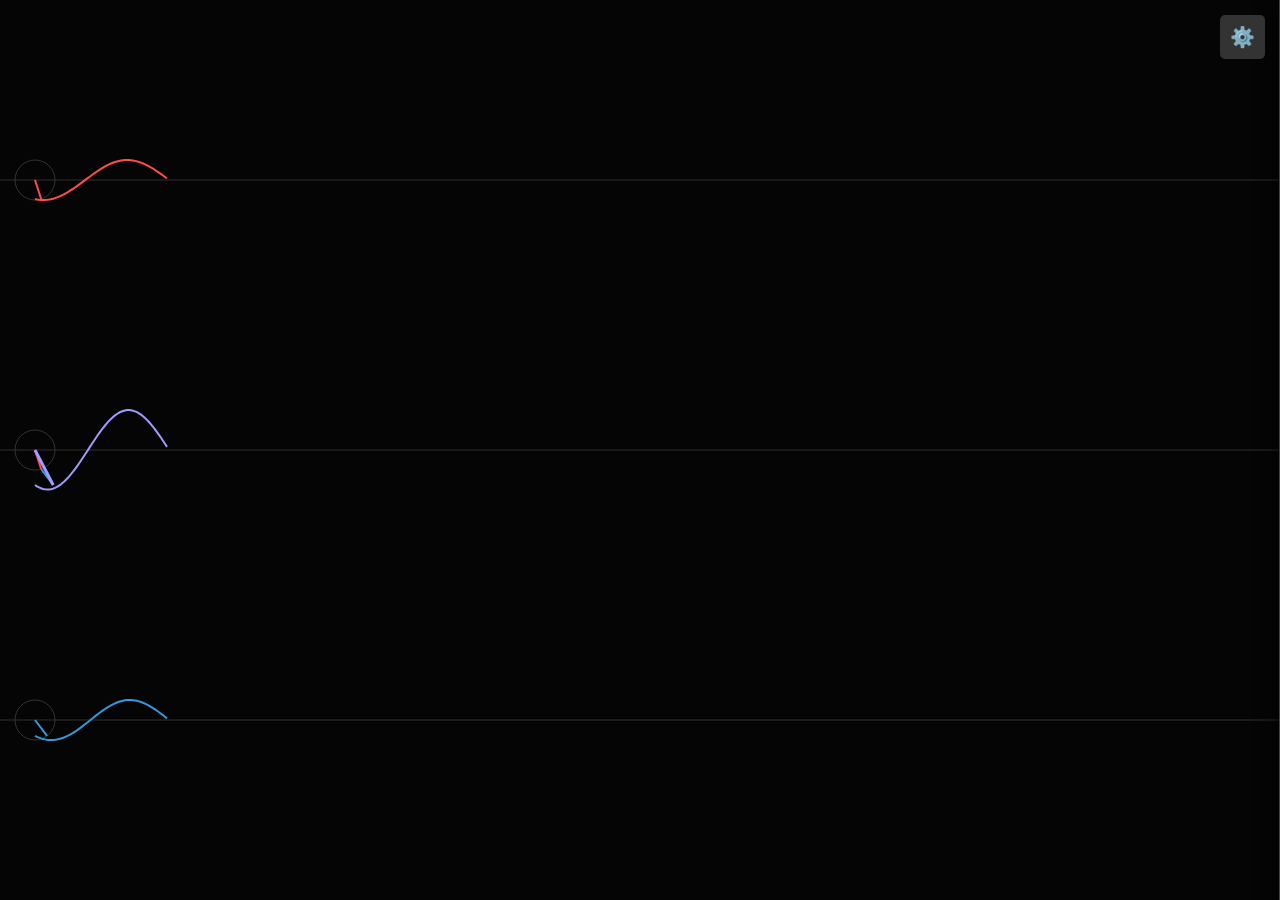
==== index.html @ 5806cd36 "Add files via upload" ====
<!DOCTYPE html>
<html lang="ru">
<head>
    <meta charset="UTF-8">
    <meta name="viewport" content="width=device-width, initial-scale=1.0, maximum-scale=1.0, user-scalable=no">
    <title>Интерференция: Векторная модель</title>
    <style>
        body, html {
            margin: 0; padding: 0; width: 100%; height: 100%;
            overflow: hidden; background-color: #050505;
            color: white; font-family: sans-serif;
        }

        #orientation-overlay {
            display: none; position: fixed; top: 0; left: 0; width: 100%; height: 100%;
            background: #1a1a1a; z-index: 2000; flex-direction: column;
            justify-content: center; align-items: center; text-align: center;
        }
        @media (orientation: portrait) { #orientation-overlay { display: flex; } }

        canvas { display: block; width: 100vw; height: 100vh; }

        #menu-toggle {
            position: fixed; top: 15px; right: 15px;
            z-index: 1001; background: #333; border: none;
            color: white; padding: 10px; border-radius: 5px; cursor: pointer;
            font-size: 20px;
        }

        #side-menu {
            position: fixed; top: 0; right: -320px; width: 280px; height: 100%;
            background: rgba(20, 20, 20, 0.98); transition: 0.3s;
            z-index: 1000; padding: 20px; box-shadow: -5px 0 15px rgba(0,0,0,0.5);
            overflow-y: auto; border-left: 1px solid #444;
        }
        #side-menu.open { right: 0; }

        .control-block { margin-bottom: 20px; padding-bottom: 10px; border-bottom: 1px solid #333; }
        .block-title { font-size: 13px; font-weight: bold; margin-bottom: 10px; text-transform: uppercase; }
        .control-group { margin-bottom: 10px; }
        
        label { display: block; font-size: 11px; color: #aaa; margin-bottom: 3px; }
        input[type=range] { width: 100%; cursor: pointer; }
        .val { font-size: 11px; color: #3498db; float: right; }
        
        .w1 { color: #ff4d4d; }
        .w2 { color: #3498db; }
        .res { color: #a29bfe; }

        .mode-toggle {
            background: #222; padding: 10px; border-radius: 5px; margin-bottom: 15px;
            display: flex; align-items: center; justify-content: space-between;
            font-size: 12px; cursor: pointer; border: 1px solid #444;
        }
        .mode-toggle.active { background: #2980b9; border-color: #3498db; }
    </style>
</head>
<body>

    <div id="orientation-overlay">
        <h2>🔄 Переверните устройство</h2>
    </div>

    <button id="menu-toggle">⚙️</button>

    <div id="side-menu">
        <h3 style="margin-top: 0;">Настройки</h3>
        
        <div id="coherent-btn" class="mode-toggle">
            Когерентный свет <span>OFF</span>
        </div>

        <!-- Волна 1 -->
        <div class="control-block">
            <div class="block-title w1">Волна 1 (Верх)</div>
            <div class="control-group">
                <label>Частота ω: <span class="val" id="f1-v">3.0</span></label>
                <input type="range" id="f1" min="0" max="8" step="0.1" value="3.0">
            </div>
            <div class="control-group">
                <label>Показатель n₁: <span class="val" id="n1-v">1.0</span></label>
                <input type="range" id="n1" min="1" max="4" step="0.1" value="1.0">
            </div>
        </div>

        <!-- Волна 2 -->
        <div class="control-block" id="w2-block">
            <div class="block-title w2">Волна 2 (Низ)</div>
            <div class="control-group" id="f2-group">
                <label>Частота ω₂: <span class="val" id="f2-v">3.2</span></label>
                <input type="range" id="f2" min="0" max="8" step="0.1" value="3.2">
            </div>
            <div class="control-group" id="phase-group" style="display:none;">
                <label>Сдвиг фазы Δφ: <span class="val" id="ph-v">0°</span></label>
                <input type="range" id="phase" min="0" max="360" step="1" value="0">
            </div>
            <div class="control-group">
                <label>Показатель n₂: <span class="val" id="n2-v">1.0</span></label>
                <input type="range" id="n2" min="1" max="4" step="0.1" value="1.0">
            </div>
        </div>

        <div class="control-block">
            <div class="block-title">Симуляция</div>
            <div class="control-group">
                <label>Скорость анимации: <span class="val" id="ts-v">0.5</span></label>
                <input type="range" id="timeScale" min="0" max="2" step="0.05" value="0.5">
            </div>
        </div>
    </div>

    <canvas id="canvas"></canvas>

<script>
    const canvas = document.getElementById('canvas');
    const ctx = canvas.getContext('2d');
    const menu = document.getElementById('side-menu');
    const toggle = document.getElementById('menu-toggle');
    const cohBtn = document.getElementById('coherent-btn');

    let coherentMode = false;

    toggle.onclick = () => menu.classList.toggle('open');
    cohBtn.onclick = () => {
        coherentMode = !coherentMode;
        cohBtn.classList.toggle('active', coherentMode);
        cohBtn.querySelector('span').innerText = coherentMode ? "ON" : "OFF";
        document.getElementById('f2-group').style.display = coherentMode ? 'none' : 'block';
        document.getElementById('phase-group').style.display = coherentMode ? 'block' : 'none';
        document.querySelector('.w2').innerText = coherentMode ? "Волна 2 (Сдвиг)" : "Волна 2 (Низ)";
    };

    const inpt = {
        f1: document.getElementById('f1'), n1: document.getElementById('n1'),
        f2: document.getElementById('f2'), n2: document.getElementById('n2'),
        ph: document.getElementById('phase'), ts: document.getElementById('timeScale')
    };
    const disp = {
        f1: document.getElementById('f1-v'), n1: document.getElementById('n1-v'),
        f2: document.getElementById('f2-v'), n2: document.getElementById('n2-v'),
        ph: document.getElementById('ph-v'), ts: document.getElementById('ts-v')
    };

    let w, h;
    let a1 = 0, a2 = 0;
    let wave1 = [], wave2 = [], waveRes = [];

    const radius = 20; 
    const cx = 35;
    const cBase = 4;

    function resize() {
        const dpr = window.devicePixelRatio || 1;
        w = window.innerWidth;
        h = window.innerHeight;
        canvas.width = w * dpr;
        canvas.height = h * dpr;
        ctx.scale(dpr, dpr);
    }
    window.addEventListener('resize', resize);
    resize();

    function animate() {
        ctx.fillStyle = '#050505';
        ctx.fillRect(0, 0, w, h);

        const ts = parseFloat(inpt.ts.value);
        const f1 = parseFloat(inpt.f1.value);
        const f2 = coherentMode ? f1 : parseFloat(inpt.f2.value);
        const n1 = parseFloat(inpt.n1.value);
        const n2 = parseFloat(inpt.n2.value);
        const ph = (parseFloat(inpt.ph.value) * Math.PI) / 180;

        disp.f1.innerText = f1.toFixed(1);
        disp.n1.innerText = n1.toFixed(1);
        disp.f2.innerText = f2.toFixed(1);
        disp.n2.innerText = n2.toFixed(1);
        disp.ph.innerText = inpt.ph.value + "°";
        disp.ts.innerText = ts.toFixed(1);

        const v1 = cBase / n1;
        const v2 = cBase / n2;
        const vRes = cBase / ((n1 + n2) / 2);

        const y1Pos = h * 0.2, yMid = h * 0.5, y2Pos = h * 0.8;

        // Вращение
        if (ts > 0) {
            a1 -= 0.05 * f1 * ts;
            if (coherentMode) {
                a2 = a1 - ph; // Жесткая связь фаз
            } else {
                a2 -= 0.05 * f2 * ts; // Независимое вращение
            }

            // Точки
            wave1.forEach(p => p.x += v1 * ts);
            wave2.forEach(p => p.x += v2 * ts);
            waveRes.forEach(p => p.x += vRes * ts);

            wave1.unshift({ x: cx, y: y1Pos + Math.sin(a1) * radius });
            wave2.unshift({ x: cx, y: y2Pos + Math.sin(a2) * radius });
            waveRes.unshift({ x: cx, y: yMid + (Math.sin(a1) + Math.sin(a2)) * radius });

            if (wave1.length > 1000) wave1.pop();
            if (wave2.length > 1000) wave2.pop();
            if (waveRes.length > 1000) waveRes.pop();
        }

        // Отрисовка
        ctx.strokeStyle = '#1a1a1a';
        [y1Pos, yMid, y2Pos].forEach(y => {
            ctx.beginPath(); ctx.moveTo(0, y); ctx.lineTo(w, y); ctx.stroke();
        });

        const xV1 = Math.cos(a1) * radius, yV1 = Math.sin(a1) * radius;
        const xV2 = Math.cos(a2) * radius, yV2 = Math.sin(a2) * radius;

        const drawC = (y) => {
            ctx.strokeStyle = '#333'; ctx.lineWidth = 1;
            ctx.beginPath(); ctx.arc(cx, y, radius, 0, Math.PI*2); ctx.stroke();
        };

        // Верхний
        drawC(y1Pos);
        ctx.strokeStyle = '#ff4d4d'; ctx.lineWidth = 2;
        ctx.beginPath(); ctx.moveTo(cx, y1Pos); ctx.lineTo(cx + xV1, y1Pos + yV1); ctx.stroke();

        // Нижний
        drawC(y2Pos);
        ctx.strokeStyle = '#3498db'; ctx.lineWidth = 2;
        ctx.beginPath(); ctx.moveTo(cx, y2Pos); ctx.lineTo(cx + xV2, y2Pos + yV2); ctx.stroke();

        // СРЕДНИЙ - ТРЕУГОЛЬНИК
        drawC(yMid);
        // Вектор 1 (из центра)
        ctx.strokeStyle = '#ff4d4d'; ctx.lineWidth = 2;
        ctx.beginPath(); ctx.moveTo(cx, yMid); ctx.lineTo(cx + xV1, yMid + yV1); ctx.stroke();
        // Вектор 2 (из конца первого)
        ctx.strokeStyle = '#3498db'; ctx.lineWidth = 2;
        ctx.beginPath(); ctx.moveTo(cx + xV1, yMid + yV1); ctx.lineTo(cx + xV1 + xV2, yMid + yV1 + yV2); ctx.stroke();
        // Результирующий (пунктиром или жирным)
        ctx.strokeStyle = '#a29bfe'; ctx.lineWidth = 3;
        ctx.beginPath(); ctx.moveTo(cx, yMid); ctx.lineTo(cx + xV1 + xV2, yMid + yV1 + yV2); ctx.stroke();

        const drW = (pts, clr) => {
            if (pts.length < 2) return;
            ctx.strokeStyle = clr; ctx.lineWidth = 2; ctx.beginPath();
            ctx.moveTo(pts[0].x, pts[0].y);
            for(let i=1; i<pts.length; i++) if(pts[i].x < w) ctx.lineTo(pts[i].x, pts[i].y);
            ctx.stroke();
        };
        drW(wave1, '#ff4d4d'); drW(wave2, '#3498db'); drW(waveRes, '#a29bfe');

        requestAnimationFrame(animate);
    }
    animate();
</script>
</body>
</html>
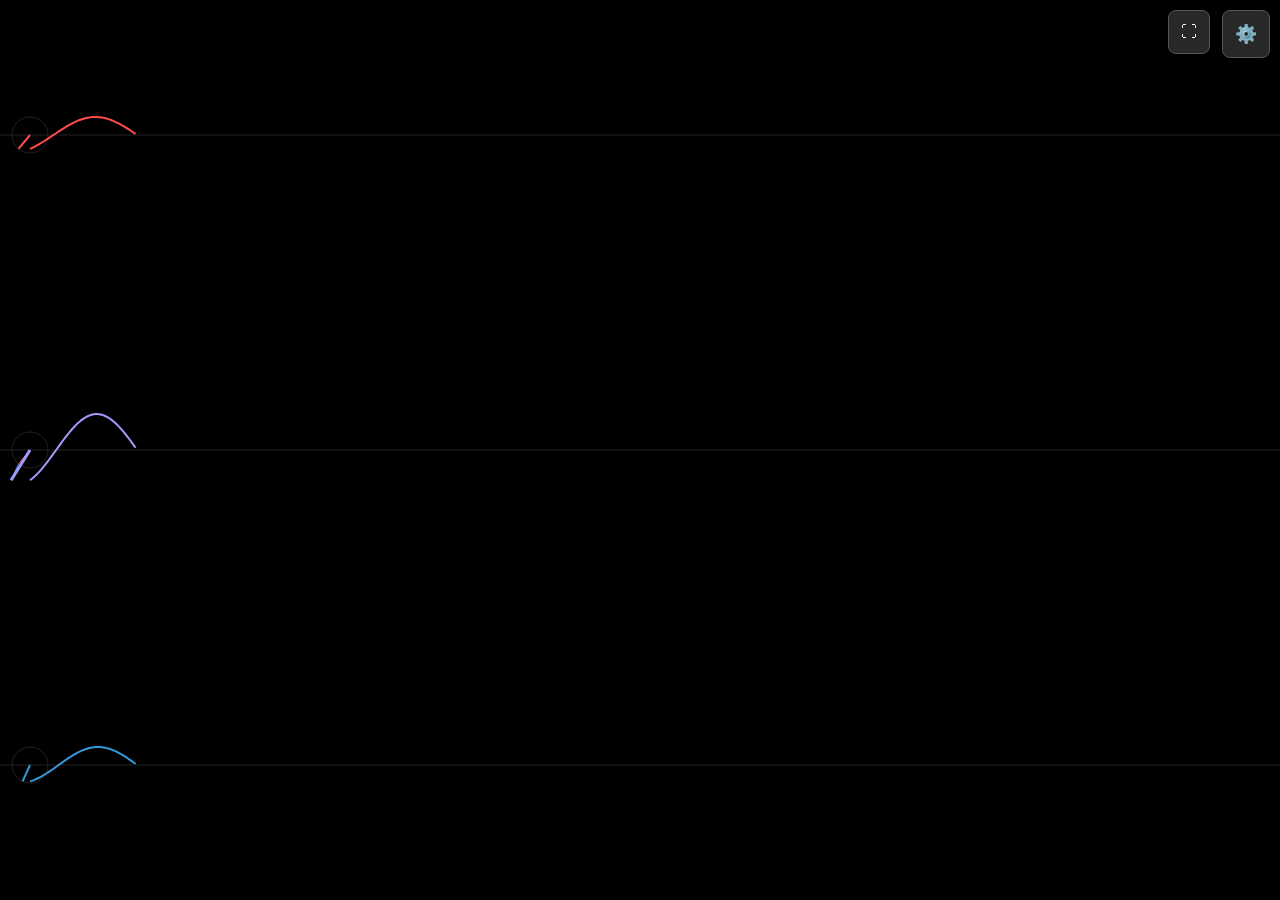
==== commit 1f657424: "Add files via upload" ====
--- a/index.html
+++ b/index.html
@@ -2,132 +2,149 @@
 <html lang="ru">
 <head>
     <meta charset="UTF-8">
-    <meta name="viewport" content="width=device-width, initial-scale=1.0, maximum-scale=1.0, user-scalable=no">
-    <title>Интерференция: Векторная модель</title>
+    <meta name="viewport" content="width=device-width, initial-scale=1.0, maximum-scale=1.0, user-scalable=no, viewport-fit=cover">
+    <title>Интерференция: Финальная версия</title>
     <style>
+        /* Использование dvh для идеального вписывания в мобильные браузеры */
+        :root { --app-height: 100dvh; }
+
         body, html {
-            margin: 0; padding: 0; width: 100%; height: 100%;
-            overflow: hidden; background-color: #050505;
+            margin: 0; padding: 0; 
+            width: 100vw; height: var(--app-height);
+            overflow: hidden; background-color: #000;
             color: white; font-family: sans-serif;
+            position: fixed; /* Предотвращает случайный скролл */
+        }
+
+        #app-wrapper {
+            position: relative;
+            width: 100vw; height: var(--app-height);
         }
 
         #orientation-overlay {
             display: none; position: fixed; top: 0; left: 0; width: 100%; height: 100%;
-            background: #1a1a1a; z-index: 2000; flex-direction: column;
+            background: #111; z-index: 3000; flex-direction: column;
             justify-content: center; align-items: center; text-align: center;
         }
         @media (orientation: portrait) { #orientation-overlay { display: flex; } }
 
-        canvas { display: block; width: 100vw; height: 100vh; }
-
-        #menu-toggle {
-            position: fixed; top: 15px; right: 15px;
-            z-index: 1001; background: #333; border: none;
-            color: white; padding: 10px; border-radius: 5px; cursor: pointer;
-            font-size: 20px;
-        }
+        canvas { display: block; width: 100%; height: 100%; }
+
+        /* Кнопки управления */
+        .ui-btn {
+            position: fixed; z-index: 1001; background: rgba(50,50,50,0.8); 
+            border: 1px solid #555; color: white; padding: 12px; 
+            border-radius: 8px; cursor: pointer; font-size: 18px;
+            display: flex; align-items: center; justify-content: center;
+        }
+        #menu-toggle { top: 10px; right: 10px; }
+        #fullscreen-btn { top: 10px; right: 70px; font-size: 16px; }
 
         #side-menu {
             position: fixed; top: 0; right: -320px; width: 280px; height: 100%;
-            background: rgba(20, 20, 20, 0.98); transition: 0.3s;
-            z-index: 1000; padding: 20px; box-shadow: -5px 0 15px rgba(0,0,0,0.5);
-            overflow-y: auto; border-left: 1px solid #444;
+            background: rgba(15, 15, 15, 0.95); transition: 0.3s ease;
+            z-index: 1000; padding: 20px; box-shadow: -5px 0 20px rgba(0,0,0,0.8);
+            overflow-y: auto; border-left: 1px solid #333;
+            box-sizing: border-box;
         }
         #side-menu.open { right: 0; }
 
-        .control-block { margin-bottom: 20px; padding-bottom: 10px; border-bottom: 1px solid #333; }
+        .control-block { margin-bottom: 15px; padding-bottom: 10px; border-bottom: 1px solid #333; }
         .block-title { font-size: 13px; font-weight: bold; margin-bottom: 10px; text-transform: uppercase; }
-        .control-group { margin-bottom: 10px; }
-        
-        label { display: block; font-size: 11px; color: #aaa; margin-bottom: 3px; }
-        input[type=range] { width: 100%; cursor: pointer; }
-        .val { font-size: 11px; color: #3498db; float: right; }
+        label { display: block; font-size: 11px; color: #999; margin-bottom: 4px; }
+        input[type=range] { width: 100%; height: 25px; cursor: pointer; }
+        .val { font-size: 12px; color: #3498db; float: right; font-weight: bold; }
         
         .w1 { color: #ff4d4d; }
         .w2 { color: #3498db; }
-        .res { color: #a29bfe; }
-
-        .mode-toggle {
-            background: #222; padding: 10px; border-radius: 5px; margin-bottom: 15px;
+
+        .mode-btn {
+            background: #222; padding: 10px; border-radius: 6px; margin-bottom: 15px;
             display: flex; align-items: center; justify-content: space-between;
-            font-size: 12px; cursor: pointer; border: 1px solid #444;
-        }
-        .mode-toggle.active { background: #2980b9; border-color: #3498db; }
+            font-size: 12px; cursor: pointer; border: 1px solid #444; transition: 0.2s;
+        }
+        .mode-btn.active { background: #2980b9; border-color: #fff; }
     </style>
 </head>
 <body>
 
-    <div id="orientation-overlay">
-        <h2>🔄 Переверните устройство</h2>
-    </div>
-
-    <button id="menu-toggle">⚙️</button>
-
-    <div id="side-menu">
-        <h3 style="margin-top: 0;">Настройки</h3>
-        
-        <div id="coherent-btn" class="mode-toggle">
-            Когерентный свет <span>OFF</span>
-        </div>
-
-        <!-- Волна 1 -->
-        <div class="control-block">
-            <div class="block-title w1">Волна 1 (Верх)</div>
-            <div class="control-group">
-                <label>Частота ω: <span class="val" id="f1-v">3.0</span></label>
-                <input type="range" id="f1" min="0" max="8" step="0.1" value="3.0">
+    <div id="orientation-overlay"><h2>🔄 Переверните устройство</h2></div>
+
+    <div id="app-wrapper">
+        <button id="fullscreen-btn" class="ui-btn">⛶</button>
+        <button id="menu-toggle" class="ui-btn">⚙️</button>
+
+        <div id="side-menu">
+            <h3 style="margin-top: 0; color: #fff;">Настройки</h3>
+            
+            <div id="coherent-btn" class="mode-btn">Когерентный свет <span>OFF</span></div>
+
+            <div class="control-block">
+                <div class="block-title w1">Волна 1 (Красная)</div>
+                <div class="control-group">
+                    <label>Частота ω: <span class="val" id="f1-v">3.0</span></label>
+                    <input type="range" id="f1" min="0" max="8" step="0.1" value="3.0">
+                </div>
+                <div class="control-group">
+                    <label>Показатель n₁: <span class="val" id="n1-v">1.0</span></label>
+                    <input type="range" id="n1" min="1" max="4" step="0.1" value="1.0">
+                </div>
             </div>
-            <div class="control-group">
-                <label>Показатель n₁: <span class="val" id="n1-v">1.0</span></label>
-                <input type="range" id="n1" min="1" max="4" step="0.1" value="1.0">
+
+            <div class="control-block">
+                <div class="block-title w2">Волна 2 (Синяя)</div>
+                <div class="control-group" id="f2-group">
+                    <label>Частота ω₂: <span class="val" id="f2-v">3.2</span></label>
+                    <input type="range" id="f2" min="0" max="8" step="0.1" value="3.2">
+                </div>
+                <div class="control-group" id="phase-group" style="display:none;">
+                    <label>Разность фаз Δφ: <span class="val" id="ph-v">0°</span></label>
+                    <input type="range" id="phase" min="0" max="360" step="5" value="0">
+                </div>
+                <div class="control-group">
+                    <label>Показатель n₂: <span class="val" id="n2-v">1.0</span></label>
+                    <input type="range" id="n2" min="1" max="4" step="0.1" value="1.0">
+                </div>
+            </div>
+
+            <div class="control-block">
+                <div class="block-title">Время</div>
+                <input type="range" id="timeScale" min="0" max="2" step="0.05" value="0.4">
+                <div style="text-align: center; font-size: 10px; color: #555; margin-top: 5px;">Замедление / Пауза</div>
             </div>
         </div>
 
-        <!-- Волна 2 -->
-        <div class="control-block" id="w2-block">
-            <div class="block-title w2">Волна 2 (Низ)</div>
-            <div class="control-group" id="f2-group">
-                <label>Частота ω₂: <span class="val" id="f2-v">3.2</span></label>
-                <input type="range" id="f2" min="0" max="8" step="0.1" value="3.2">
-            </div>
-            <div class="control-group" id="phase-group" style="display:none;">
-                <label>Сдвиг фазы Δφ: <span class="val" id="ph-v">0°</span></label>
-                <input type="range" id="phase" min="0" max="360" step="1" value="0">
-            </div>
-            <div class="control-group">
-                <label>Показатель n₂: <span class="val" id="n2-v">1.0</span></label>
-                <input type="range" id="n2" min="1" max="4" step="0.1" value="1.0">
-            </div>
-        </div>
-
-        <div class="control-block">
-            <div class="block-title">Симуляция</div>
-            <div class="control-group">
-                <label>Скорость анимации: <span class="val" id="ts-v">0.5</span></label>
-                <input type="range" id="timeScale" min="0" max="2" step="0.05" value="0.5">
-            </div>
-        </div>
+        <canvas id="canvas"></canvas>
     </div>
-
-    <canvas id="canvas"></canvas>
 
 <script>
     const canvas = document.getElementById('canvas');
     const ctx = canvas.getContext('2d');
     const menu = document.getElementById('side-menu');
-    const toggle = document.getElementById('menu-toggle');
     const cohBtn = document.getElementById('coherent-btn');
 
+    // Переключение меню
+    document.getElementById('menu-toggle').onclick = (e) => {
+        menu.classList.toggle('open');
+        e.stopPropagation();
+    };
+
+    // Полноэкранный режим
+    document.getElementById('fullscreen-btn').onclick = () => {
+        if (!document.fullscreenElement) {
+            document.documentElement.requestFullscreen().catch(err => {});
+        } else {
+            document.exitFullscreen();
+        }
+    };
+
     let coherentMode = false;
-
-    toggle.onclick = () => menu.classList.toggle('open');
     cohBtn.onclick = () => {
         coherentMode = !coherentMode;
         cohBtn.classList.toggle('active', coherentMode);
         cohBtn.querySelector('span').innerText = coherentMode ? "ON" : "OFF";
         document.getElementById('f2-group').style.display = coherentMode ? 'none' : 'block';
         document.getElementById('phase-group').style.display = coherentMode ? 'block' : 'none';
-        document.querySelector('.w2').innerText = coherentMode ? "Волна 2 (Сдвиг)" : "Волна 2 (Низ)";
     };
 
     const inpt = {
@@ -138,30 +155,31 @@
     const disp = {
         f1: document.getElementById('f1-v'), n1: document.getElementById('n1-v'),
         f2: document.getElementById('f2-v'), n2: document.getElementById('n2-v'),
-        ph: document.getElementById('ph-v'), ts: document.getElementById('ts-v')
+        ph: document.getElementById('ph-v')
     };
 
     let w, h;
     let a1 = 0, a2 = 0;
     let wave1 = [], wave2 = [], waveRes = [];
 
-    const radius = 20; 
-    const cx = 35;
+    const radius = 18; 
+    const cx = 30;
     const cBase = 4;
 
     function resize() {
         const dpr = window.devicePixelRatio || 1;
         w = window.innerWidth;
-        h = window.innerHeight;
+        h = window.innerHeight; // Используем текущую высоту окна
         canvas.width = w * dpr;
         canvas.height = h * dpr;
         ctx.scale(dpr, dpr);
     }
     window.addEventListener('resize', resize);
+    setInterval(resize, 1000); // Доп. проверка размера каждую секунду (для мобил)
     resize();
 
     function animate() {
-        ctx.fillStyle = '#050505';
+        ctx.fillStyle = '#000';
         ctx.fillRect(0, 0, w, h);
 
         const ts = parseFloat(inpt.ts.value);
@@ -176,24 +194,21 @@
         disp.f2.innerText = f2.toFixed(1);
         disp.n2.innerText = n2.toFixed(1);
         disp.ph.innerText = inpt.ph.value + "°";
-        disp.ts.innerText = ts.toFixed(1);
 
         const v1 = cBase / n1;
         const v2 = cBase / n2;
         const vRes = cBase / ((n1 + n2) / 2);
 
-        const y1Pos = h * 0.2, yMid = h * 0.5, y2Pos = h * 0.8;
-
-        // Вращение
+        // Распределение волн по высоте (с запасом, чтобы не вылетали)
+        const y1Pos = h * 0.15;
+        const yMid = h * 0.5;
+        const y2Pos = h * 0.85;
+
         if (ts > 0) {
             a1 -= 0.05 * f1 * ts;
-            if (coherentMode) {
-                a2 = a1 - ph; // Жесткая связь фаз
-            } else {
-                a2 -= 0.05 * f2 * ts; // Независимое вращение
-            }
-
-            // Точки
+            if (coherentMode) a2 = a1 - ph;
+            else a2 -= 0.05 * f2 * ts;
+
             wave1.forEach(p => p.x += v1 * ts);
             wave2.forEach(p => p.x += v2 * ts);
             waveRes.forEach(p => p.x += vRes * ts);
@@ -202,13 +217,13 @@
             wave2.unshift({ x: cx, y: y2Pos + Math.sin(a2) * radius });
             waveRes.unshift({ x: cx, y: yMid + (Math.sin(a1) + Math.sin(a2)) * radius });
 
-            if (wave1.length > 1000) wave1.pop();
-            if (wave2.length > 1000) wave2.pop();
-            if (waveRes.length > 1000) waveRes.pop();
-        }
-
-        // Отрисовка
-        ctx.strokeStyle = '#1a1a1a';
+            if (wave1.length > 800) wave1.pop();
+            if (wave2.length > 800) wave2.pop();
+            if (waveRes.length > 800) waveRes.pop();
+        }
+
+        // Отрисовка осей
+        ctx.strokeStyle = '#111';
         [y1Pos, yMid, y2Pos].forEach(y => {
             ctx.beginPath(); ctx.moveTo(0, y); ctx.lineTo(w, y); ctx.stroke();
         });
@@ -217,31 +232,27 @@
         const xV2 = Math.cos(a2) * radius, yV2 = Math.sin(a2) * radius;
 
         const drawC = (y) => {
-            ctx.strokeStyle = '#333'; ctx.lineWidth = 1;
+            ctx.strokeStyle = '#222'; ctx.lineWidth = 1;
             ctx.beginPath(); ctx.arc(cx, y, radius, 0, Math.PI*2); ctx.stroke();
         };
 
-        // Верхний
+        // Векторы 1 и 2
         drawC(y1Pos);
         ctx.strokeStyle = '#ff4d4d'; ctx.lineWidth = 2;
         ctx.beginPath(); ctx.moveTo(cx, y1Pos); ctx.lineTo(cx + xV1, y1Pos + yV1); ctx.stroke();
 
-        // Нижний
         drawC(y2Pos);
         ctx.strokeStyle = '#3498db'; ctx.lineWidth = 2;
         ctx.beginPath(); ctx.moveTo(cx, y2Pos); ctx.lineTo(cx + xV2, y2Pos + yV2); ctx.stroke();
 
-        // СРЕДНИЙ - ТРЕУГОЛЬНИК
+        // Центр - Сложение ТРЕУГОЛЬНИКОМ
         drawC(yMid);
-        // Вектор 1 (из центра)
-        ctx.strokeStyle = '#ff4d4d'; ctx.lineWidth = 2;
-        ctx.beginPath(); ctx.moveTo(cx, yMid); ctx.lineTo(cx + xV1, yMid + yV1); ctx.stroke();
-        // Вектор 2 (из конца первого)
-        ctx.strokeStyle = '#3498db'; ctx.lineWidth = 2;
-        ctx.beginPath(); ctx.moveTo(cx + xV1, yMid + yV1); ctx.lineTo(cx + xV1 + xV2, yMid + yV1 + yV2); ctx.stroke();
-        // Результирующий (пунктиром или жирным)
-        ctx.strokeStyle = '#a29bfe'; ctx.lineWidth = 3;
-        ctx.beginPath(); ctx.moveTo(cx, yMid); ctx.lineTo(cx + xV1 + xV2, yMid + yV1 + yV2); ctx.stroke();
+        // Красный (начало)
+        ctx.strokeStyle = '#ff4d4d'; ctx.beginPath(); ctx.moveTo(cx, yMid); ctx.lineTo(cx + xV1, yMid + yV1); ctx.stroke();
+        // Синий (из конца красного)
+        ctx.strokeStyle = '#3498db'; ctx.beginPath(); ctx.moveTo(cx + xV1, yMid + yV1); ctx.lineTo(cx + xV1 + xV2, yMid + yV1 + yV2); ctx.stroke();
+        // Результат
+        ctx.strokeStyle = '#a29bfe'; ctx.lineWidth = 3; ctx.beginPath(); ctx.moveTo(cx, yMid); ctx.lineTo(cx + xV1 + xV2, yMid + yV1 + yV2); ctx.stroke();
 
         const drW = (pts, clr) => {
             if (pts.length < 2) return;
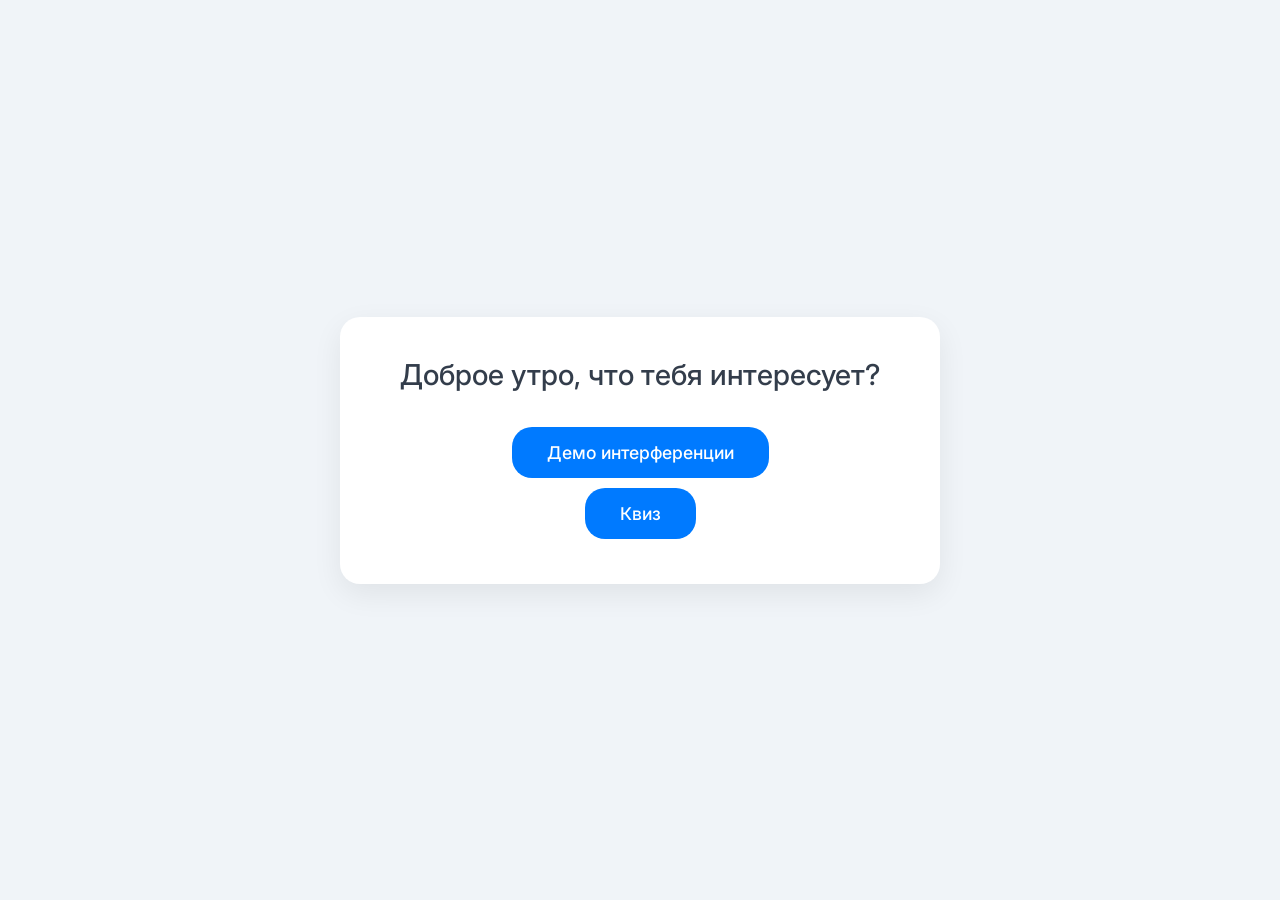
==== commit b6c622f6: "Uodated from interferetion demo to web app" ====
--- a/index.html
+++ b/index.html
@@ -2,270 +2,119 @@
 <html lang="ru">
 <head>
     <meta charset="UTF-8">
-    <meta name="viewport" content="width=device-width, initial-scale=1.0, maximum-scale=1.0, user-scalable=no, viewport-fit=cover">
-    <title>Интерференция: Финальная версия</title>
+    <meta name="viewport" content="width=device-width, initial-scale=1.0">
+    <title>Навигация</title>
+    
+    <!-- Подключаем красивый шрифт от Google -->
+    <link rel="preconnect" href="https://fonts.googleapis.com">
+    <link rel="preconnect" href="https://fonts.gstatic.com" crossorigin>
+    <link href="https://fonts.googleapis.com/css2?family=Inter:wght@400;500&display=swap" rel="stylesheet">
+
     <style>
-        /* Использование dvh для идеального вписывания в мобильные браузеры */
-        :root { --app-height: 100dvh; }
-
+        /* Убираем стандартные отступы и настраиваем базовые стили */
         body, html {
-            margin: 0; padding: 0; 
-            width: 100vw; height: var(--app-height);
-            overflow: hidden; background-color: #000;
-            color: white; font-family: sans-serif;
-            position: fixed; /* Предотвращает случайный скролл */
+            height: 100%;
+            margin: 0;
+            font-family: 'Inter', sans-serif;
         }
 
-        #app-wrapper {
-            position: relative;
-            width: 100vw; height: var(--app-height);
+        /* Основной фон страницы - очень блеклый и приятный */
+        body {
+            display: flex;
+            justify-content: center;
+            align-items: center;
+            background-color: #f0f4f8; /* Очень светлый серо-голубой */
         }
 
-        #orientation-overlay {
-            display: none; position: fixed; top: 0; left: 0; width: 100%; height: 100%;
-            background: #111; z-index: 3000; flex-direction: column;
-            justify-content: center; align-items: center; text-align: center;
+        /* Контейнер для нашего контента */
+        .card {
+            background-color: #ffffff; /* Белый, но можно сделать чуть темнее, например #fafcff */
+            padding: 40px 50px;
+            border-radius: 20px; /* Сильные скругления */
+            box-shadow: 0 10px 30px rgba(0, 0, 0, 0.07); /* Мягкая тень для объема */
+            text-align: center;
+            max-width: 500px;
+            width: 90%; /* Адаптивность для мобильных */
         }
-        @media (orientation: portrait) { #orientation-overlay { display: flex; } }
 
-        canvas { display: block; width: 100%; height: 100%; }
+        /* Стили для приветствия */
+        .greeting {
+            color: #333d4b; /* Темно-серый, не чисто черный */
+            font-size: 1.8em; /* Крупный, но не огромный шрифт */
+            font-weight: 500;
+            margin-top: 0;
+            margin-bottom: 30px;
+        }
 
-        /* Кнопки управления */
-        .ui-btn {
-            position: fixed; z-index: 1001; background: rgba(50,50,50,0.8); 
-            border: 1px solid #555; color: white; padding: 12px; 
-            border-radius: 8px; cursor: pointer; font-size: 18px;
-            display: flex; align-items: center; justify-content: center;
+        /* Стили для кнопки-ссылки */
+        .nav-button {
+            display: inline-block;
+            background-color: #007aff; /* Приятный синий цвет */
+            color: #ffffff;
+            padding: 15px 35px;
+            border-radius: 20px; /* Такое же скругление, как у карточки */
+            text-decoration: none; /* Убираем подчеркивание у ссылки */
+            font-size: 1.1em;
+            font-weight: 500;
+            transition: background-color 0.3s ease, transform 0.2s ease; /* Плавные переходы */
+            margin: 5px;
         }
-        #menu-toggle { top: 10px; right: 10px; }
-        #fullscreen-btn { top: 10px; right: 70px; font-size: 16px; }
 
-        #side-menu {
-            position: fixed; top: 0; right: -320px; width: 280px; height: 100%;
-            background: rgba(15, 15, 15, 0.95); transition: 0.3s ease;
-            z-index: 1000; padding: 20px; box-shadow: -5px 0 20px rgba(0,0,0,0.8);
-            overflow-y: auto; border-left: 1px solid #333;
-            box-sizing: border-box;
+        /* Эффект при наведении курсора на кнопку */
+        .nav-button:hover {
+            background-color: #005ecb; /* Чуть темнее при наведении */
+            transform: translateY(-2px); /* Легкий эффект "поднятия" */
         }
-        #side-menu.open { right: 0; }
-
-        .control-block { margin-bottom: 15px; padding-bottom: 10px; border-bottom: 1px solid #333; }
-        .block-title { font-size: 13px; font-weight: bold; margin-bottom: 10px; text-transform: uppercase; }
-        label { display: block; font-size: 11px; color: #999; margin-bottom: 4px; }
-        input[type=range] { width: 100%; height: 25px; cursor: pointer; }
-        .val { font-size: 12px; color: #3498db; float: right; font-weight: bold; }
         
-        .w1 { color: #ff4d4d; }
-        .w2 { color: #3498db; }
-
-        .mode-btn {
-            background: #222; padding: 10px; border-radius: 6px; margin-bottom: 15px;
-            display: flex; align-items: center; justify-content: space-between;
-            font-size: 12px; cursor: pointer; border: 1px solid #444; transition: 0.2s;
+        /* Адаптация для мобильных устройств */
+        @media (max-width: 600px) {
+            .card {
+                padding: 30px 25px;
+            }
+            .greeting {
+                font-size: 1.5em;
+            }
+            .nav-button {
+                padding: 12px 30px;
+                font-size: 1em;
+            }
         }
-        .mode-btn.active { background: #2980b9; border-color: #fff; }
     </style>
 </head>
+
 <body>
 
-    <div id="orientation-overlay"><h2>🔄 Переверните устройство</h2></div>
+    <div class="card">
+        <h1 id="greeting-text" class="greeting">Выбирай режим</h1>
+        <a href="interferention.html" class="nav-button">Демо интерференции</a>
+        <br>
+        <a href="quiz.html" class="nav-button"> Квиз </a>
 
-    <div id="app-wrapper">
-        <button id="fullscreen-btn" class="ui-btn">⛶</button>
-        <button id="menu-toggle" class="ui-btn">⚙️</button>
-
-        <div id="side-menu">
-            <h3 style="margin-top: 0; color: #fff;">Настройки</h3>
-            
-            <div id="coherent-btn" class="mode-btn">Когерентный свет <span>OFF</span></div>
-
-            <div class="control-block">
-                <div class="block-title w1">Волна 1 (Красная)</div>
-                <div class="control-group">
-                    <label>Частота ω: <span class="val" id="f1-v">3.0</span></label>
-                    <input type="range" id="f1" min="0" max="8" step="0.1" value="3.0">
-                </div>
-                <div class="control-group">
-                    <label>Показатель n₁: <span class="val" id="n1-v">1.0</span></label>
-                    <input type="range" id="n1" min="1" max="4" step="0.1" value="1.0">
-                </div>
-            </div>
-
-            <div class="control-block">
-                <div class="block-title w2">Волна 2 (Синяя)</div>
-                <div class="control-group" id="f2-group">
-                    <label>Частота ω₂: <span class="val" id="f2-v">3.2</span></label>
-                    <input type="range" id="f2" min="0" max="8" step="0.1" value="3.2">
-                </div>
-                <div class="control-group" id="phase-group" style="display:none;">
-                    <label>Разность фаз Δφ: <span class="val" id="ph-v">0°</span></label>
-                    <input type="range" id="phase" min="0" max="360" step="5" value="0">
-                </div>
-                <div class="control-group">
-                    <label>Показатель n₂: <span class="val" id="n2-v">1.0</span></label>
-                    <input type="range" id="n2" min="1" max="4" step="0.1" value="1.0">
-                </div>
-            </div>
-
-            <div class="control-block">
-                <div class="block-title">Время</div>
-                <input type="range" id="timeScale" min="0" max="2" step="0.05" value="0.4">
-                <div style="text-align: center; font-size: 10px; color: #555; margin-top: 5px;">Замедление / Пауза</div>
-            </div>
-        </div>
-
-        <canvas id="canvas"></canvas>
     </div>
 
-<script>
-    const canvas = document.getElementById('canvas');
-    const ctx = canvas.getContext('2d');
-    const menu = document.getElementById('side-menu');
-    const cohBtn = document.getElementById('coherent-btn');
+    <script>
+        // Находим наш заголовок по ID
+        const greetingElement = document.getElementById('greeting-text');
 
-    // Переключение меню
-    document.getElementById('menu-toggle').onclick = (e) => {
-        menu.classList.toggle('open');
-        e.stopPropagation();
-    };
+        // Получаем текущий час (от 0 до 23)
+        const currentHour = new Date().getHours();
 
-    // Полноэкранный режим
-    document.getElementById('fullscreen-btn').onclick = () => {
-        if (!document.fullscreenElement) {
-            document.documentElement.requestFullscreen().catch(err => {});
+        let greetingMessage = '';
+
+        // Определяем приветствие в зависимости от времени
+        if (currentHour >= 5 && currentHour < 12) {
+            greetingMessage = 'Доброе утро';
+        } else if (currentHour >= 12 && currentHour < 18) {
+            greetingMessage = 'Добрый день';
+        } else if (currentHour >= 18 && currentHour < 23) {
+            greetingMessage = 'Добрый вечер';
         } else {
-            document.exitFullscreen();
-        }
-    };
-
-    let coherentMode = false;
-    cohBtn.onclick = () => {
-        coherentMode = !coherentMode;
-        cohBtn.classList.toggle('active', coherentMode);
-        cohBtn.querySelector('span').innerText = coherentMode ? "ON" : "OFF";
-        document.getElementById('f2-group').style.display = coherentMode ? 'none' : 'block';
-        document.getElementById('phase-group').style.display = coherentMode ? 'block' : 'none';
-    };
-
-    const inpt = {
-        f1: document.getElementById('f1'), n1: document.getElementById('n1'),
-        f2: document.getElementById('f2'), n2: document.getElementById('n2'),
-        ph: document.getElementById('phase'), ts: document.getElementById('timeScale')
-    };
-    const disp = {
-        f1: document.getElementById('f1-v'), n1: document.getElementById('n1-v'),
-        f2: document.getElementById('f2-v'), n2: document.getElementById('n2-v'),
-        ph: document.getElementById('ph-v')
-    };
-
-    let w, h;
-    let a1 = 0, a2 = 0;
-    let wave1 = [], wave2 = [], waveRes = [];
-
-    const radius = 18; 
-    const cx = 30;
-    const cBase = 4;
-
-    function resize() {
-        const dpr = window.devicePixelRatio || 1;
-        w = window.innerWidth;
-        h = window.innerHeight; // Используем текущую высоту окна
-        canvas.width = w * dpr;
-        canvas.height = h * dpr;
-        ctx.scale(dpr, dpr);
-    }
-    window.addEventListener('resize', resize);
-    setInterval(resize, 1000); // Доп. проверка размера каждую секунду (для мобил)
-    resize();
-
-    function animate() {
-        ctx.fillStyle = '#000';
-        ctx.fillRect(0, 0, w, h);
-
-        const ts = parseFloat(inpt.ts.value);
-        const f1 = parseFloat(inpt.f1.value);
-        const f2 = coherentMode ? f1 : parseFloat(inpt.f2.value);
-        const n1 = parseFloat(inpt.n1.value);
-        const n2 = parseFloat(inpt.n2.value);
-        const ph = (parseFloat(inpt.ph.value) * Math.PI) / 180;
-
-        disp.f1.innerText = f1.toFixed(1);
-        disp.n1.innerText = n1.toFixed(1);
-        disp.f2.innerText = f2.toFixed(1);
-        disp.n2.innerText = n2.toFixed(1);
-        disp.ph.innerText = inpt.ph.value + "°";
-
-        const v1 = cBase / n1;
-        const v2 = cBase / n2;
-        const vRes = cBase / ((n1 + n2) / 2);
-
-        // Распределение волн по высоте (с запасом, чтобы не вылетали)
-        const y1Pos = h * 0.15;
-        const yMid = h * 0.5;
-        const y2Pos = h * 0.85;
-
-        if (ts > 0) {
-            a1 -= 0.05 * f1 * ts;
-            if (coherentMode) a2 = a1 - ph;
-            else a2 -= 0.05 * f2 * ts;
-
-            wave1.forEach(p => p.x += v1 * ts);
-            wave2.forEach(p => p.x += v2 * ts);
-            waveRes.forEach(p => p.x += vRes * ts);
-
-            wave1.unshift({ x: cx, y: y1Pos + Math.sin(a1) * radius });
-            wave2.unshift({ x: cx, y: y2Pos + Math.sin(a2) * radius });
-            waveRes.unshift({ x: cx, y: yMid + (Math.sin(a1) + Math.sin(a2)) * radius });
-
-            if (wave1.length > 800) wave1.pop();
-            if (wave2.length > 800) wave2.pop();
-            if (waveRes.length > 800) waveRes.pop();
+            greetingMessage = 'Доброй ночи';
         }
 
-        // Отрисовка осей
-        ctx.strokeStyle = '#111';
-        [y1Pos, yMid, y2Pos].forEach(y => {
-            ctx.beginPath(); ctx.moveTo(0, y); ctx.lineTo(w, y); ctx.stroke();
-        });
+        // Устанавливаем полный текст приветствия
+        greetingElement.textContent = `${greetingMessage}, что тебя интересует?`;
+    </script>
 
-        const xV1 = Math.cos(a1) * radius, yV1 = Math.sin(a1) * radius;
-        const xV2 = Math.cos(a2) * radius, yV2 = Math.sin(a2) * radius;
-
-        const drawC = (y) => {
-            ctx.strokeStyle = '#222'; ctx.lineWidth = 1;
-            ctx.beginPath(); ctx.arc(cx, y, radius, 0, Math.PI*2); ctx.stroke();
-        };
-
-        // Векторы 1 и 2
-        drawC(y1Pos);
-        ctx.strokeStyle = '#ff4d4d'; ctx.lineWidth = 2;
-        ctx.beginPath(); ctx.moveTo(cx, y1Pos); ctx.lineTo(cx + xV1, y1Pos + yV1); ctx.stroke();
-
-        drawC(y2Pos);
-        ctx.strokeStyle = '#3498db'; ctx.lineWidth = 2;
-        ctx.beginPath(); ctx.moveTo(cx, y2Pos); ctx.lineTo(cx + xV2, y2Pos + yV2); ctx.stroke();
-
-        // Центр - Сложение ТРЕУГОЛЬНИКОМ
-        drawC(yMid);
-        // Красный (начало)
-        ctx.strokeStyle = '#ff4d4d'; ctx.beginPath(); ctx.moveTo(cx, yMid); ctx.lineTo(cx + xV1, yMid + yV1); ctx.stroke();
-        // Синий (из конца красного)
-        ctx.strokeStyle = '#3498db'; ctx.beginPath(); ctx.moveTo(cx + xV1, yMid + yV1); ctx.lineTo(cx + xV1 + xV2, yMid + yV1 + yV2); ctx.stroke();
-        // Результат
-        ctx.strokeStyle = '#a29bfe'; ctx.lineWidth = 3; ctx.beginPath(); ctx.moveTo(cx, yMid); ctx.lineTo(cx + xV1 + xV2, yMid + yV1 + yV2); ctx.stroke();
-
-        const drW = (pts, clr) => {
-            if (pts.length < 2) return;
-            ctx.strokeStyle = clr; ctx.lineWidth = 2; ctx.beginPath();
-            ctx.moveTo(pts[0].x, pts[0].y);
-            for(let i=1; i<pts.length; i++) if(pts[i].x < w) ctx.lineTo(pts[i].x, pts[i].y);
-            ctx.stroke();
-        };
-        drW(wave1, '#ff4d4d'); drW(wave2, '#3498db'); drW(waveRes, '#a29bfe');
-
-        requestAnimationFrame(animate);
-    }
-    animate();
-</script>
 </body>
 </html>
